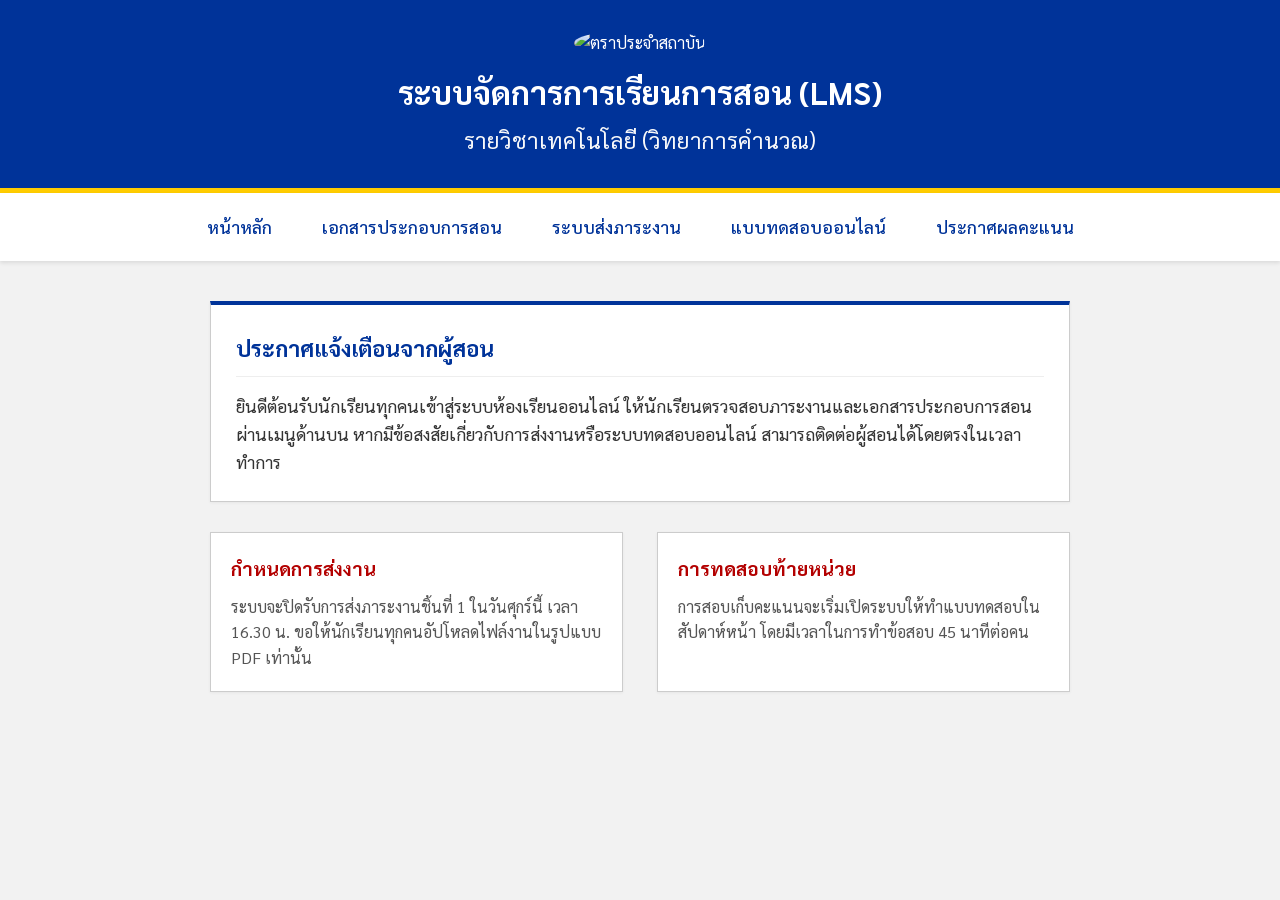
==== index.html @ 014b0f2e "Add files via upload" ====
<!DOCTYPE html>
<html lang="th">
<head>
    <meta charset="UTF-8">
    <meta name="viewport" content="width=device-width, initial-scale=1.0">
    <title>ระบบจัดการการเรียนการสอน</title>
    <!-- นำเข้าฟอนต์ TH Sarabun New จาก Google Fonts -->
    <link href="https://fonts.googleapis.com/css2?family=Sarabun:wght@300;400;500;700&display=swap" rel="stylesheet">
    <link rel="stylesheet" href="style.css">
</head>
<body>

    <!-- ส่วนหัวเว็บไซต์แบบทางการ -->
    <header class="official-header">
        <img src="logo.jpg" alt="ตราประจำสถาบัน" class="school-logo" style="width: 90px; height: auto; margin-bottom: 10px;">
        <h1>ระบบจัดการการเรียนการสอน (LMS)</h1>
        <h2>รายวิชาเทคโนโลยี (วิทยาการคำนวณ)</h2>
    </header>

    <!-- แถบเมนูนำทาง -->
    <nav class="official-nav">
        <a href="#">หน้าหลัก</a>
        <a href="lesson.html">เอกสารประกอบการสอน</a>
        <a href="assignment.html">ระบบส่งภาระงาน</a>
        <a href="quiz.html">แบบทดสอบออนไลน์</a>
        <a href="results.html">ประกาศผลคะแนน</a>
    </nav>

    <!-- พื้นที่เนื้อหาหลัก -->
    <main class="container">
        <div class="content-box">
            <h3 class="section-title">ประกาศแจ้งเตือนจากผู้สอน</h3>
            <p>ยินดีต้อนรับนักเรียนทุกคนเข้าสู่ระบบห้องเรียนออนไลน์ ให้นักเรียนตรวจสอบภาระงานและเอกสารประกอบการสอนผ่านเมนูด้านบน หากมีข้อสงสัยเกี่ยวกับการส่งงานหรือระบบทดสอบออนไลน์ สามารถติดต่อผู้สอนได้โดยตรงในเวลาทำการ</p>
        </div>

        <div class="card-container">
            <div class="info-card">
                <h4>กำหนดการส่งงาน</h4>
                <p>ระบบจะปิดรับการส่งภาระงานชิ้นที่ 1 ในวันศุกร์นี้ เวลา 16.30 น. ขอให้นักเรียนทุกคนอัปโหลดไฟล์งานในรูปแบบ PDF เท่านั้น</p>
            </div>
            <div class="info-card">
                <h4>การทดสอบท้ายหน่วย</h4>
                <p>การสอบเก็บคะแนนจะเริ่มเปิดระบบให้ทำแบบทดสอบในสัปดาห์หน้า โดยมีเวลาในการทำข้อสอบ 45 นาทีต่อคน</p>
            </div>
        </div>
    </main>

</body>
</html>
---- style.css ----
/* บังคับใช้ฟอนต์ Sarabun สำหรับทุกส่วนของเว็บไซต์ */
* {
    margin: 0;
    padding: 0;
    box-sizing: border-box;
    font-family: 'Sarabun', sans-serif;
}

body {
    background-color: #f2f2f2;
    color: #333333;
    line-height: 1.6;
}

/* ตกแต่งส่วนหัวให้ดูเป็นทางการ (น้ำเงิน-ทอง) */
.official-header {
    background-color: #003399;
    color: #ffffff;
    text-align: center;
    padding: 30px 20px;
    border-bottom: 5px solid #ffcc00;
}

.emblem-placeholder {
    width: 80px;
    height: 80px;
    background-color: rgba(255, 255, 255, 0.2);
    border: 2px dashed #ffcc00;
    border-radius: 50%;
    display: inline-flex;
    align-items: center;
    justify-content: center;
    margin-bottom: 15px;
    font-size: 0.9rem;
}

.official-header h1 {
    font-size: 2rem;
    font-weight: 700;
    margin-bottom: 5px;
}

.official-header h2 {
    font-size: 1.4rem;
    font-weight: 400;
    color: #f8f9fa;
}

/* แถบเมนูที่เป็นระเบียบ */
.official-nav {
    background-color: #ffffff;
    display: flex;
    justify-content: center;
    padding: 10px 0;
    box-shadow: 0 2px 4px rgba(0,0,0,0.1);
}

.official-nav a {
    color: #003399;
    text-decoration: none;
    font-size: 1.1rem;
    font-weight: 500;
    padding: 10px 20px;
    margin: 0 5px;
    border-radius: 4px;
    transition: all 0.3s;
}

.official-nav a:hover {
    background-color: #003399;
    color: #ffffff;
}

/* จัดระเบียบเนื้อหาตรงกลาง */
.container {
    max-width: 900px;
    margin: 40px auto;
    padding: 0 20px;
}

/* กล่องเนื้อหาหลักแบบมีกรอบชัดเจน */
.content-box {
    background-color: #ffffff;
    border: 1px solid #cccccc;
    border-top: 4px solid #003399;
    padding: 25px;
    margin-bottom: 30px;
    box-shadow: 0 1px 3px rgba(0,0,0,0.05);
}

.section-title {
    color: #003399;
    font-size: 1.4rem;
    margin-bottom: 15px;
    border-bottom: 1px solid #eeeeee;
    padding-bottom: 10px;
}

.content-box p {
    font-size: 1.1rem;
}

/* กล่องข้อมูลย่อย (แบ่ง 2 ฝั่ง) */
.card-container {
    display: flex;
    justify-content: space-between;
    gap: 20px;
}

.info-card {
    background-color: #ffffff;
    border: 1px solid #cccccc;
    width: 48%;
    padding: 20px;
    box-shadow: 0 1px 3px rgba(0,0,0,0.05);
}

.info-card h4 {
    color: #b30000; /* ใช้สีแดงเข้มสำหรับหัวข้อเน้นย้ำ */
    font-size: 1.2rem;
    margin-bottom: 10px;
}

.info-card p {
    font-size: 1rem;
    color: #555555;
}/* จัดข้อความให้อยู่กึ่งกลาง */
.text-center {
    text-align: center;
}

/* ตกแต่งปุ่มกดส่งงาน */
.upload-btn {
    display: inline-block;
    background-color: #28a745; /* สีเขียว */
    color: white;
    padding: 15px 30px;
    font-size: 1.2rem;
    font-weight: bold;
    text-decoration: none;
    border-radius: 8px;
    margin-top: 20px;
    transition: background-color 0.3s, transform 0.2s;
    box-shadow: 0 4px 6px rgba(0,0,0,0.1);
}

.upload-btn:hover {
    background-color: #218838; /* สีเขียวเข้มขึ้นเมื่อเอาเมาส์ชี้ */
    transform: translateY(-2px); /* ปุ่มขยับขึ้นเล็กน้อยเวลากด */
}/* จัดกลุ่มปุ่มเลือกห้องให้อยู่ตรงกลาง */
.room-buttons {
    margin-top: 20px;
    display: flex;
    justify-content: center;
    gap: 15px; /* ระยะห่างระหว่างปุ่ม */
    flex-wrap: wrap; /* ถ้าจอมือถือเล็กให้ปุ่มปัดลงบรรทัดใหม่ */
}

/* ตกแต่งปุ่มเลือกห้อง */
.room-btn {
    background-color: #ffffff;
    color: #003399;
    border: 2px solid #003399;
    padding: 10px 25px;
    font-size: 1.1rem;
    font-weight: bold;
    border-radius: 5px;
    cursor: pointer;
    transition: all 0.3s ease;
}

/* เปลี่ยนสีปุ่มเมื่อเอาเมาส์ชี้ หรือตอนกด */
.room-btn:hover {
    background-color: #003399;
    color: #ffffff;
    box-shadow: 0 4px 6px rgba(0,0,0,0.1);
}/* ตกแต่งกล่องแจ้งเตือนก่อนสอบ */
.alert-box {
    background-color: #fff3cd; /* สีเหลืองอ่อน */
    border-left: 5px solid #ffcc00; /* ขอบซ้ายสีเหลืองเข้ม */
    padding: 15px 20px;
    margin: 20px auto;
    max-width: 600px;
    text-align: left;
    border-radius: 4px;
    color: #856404;
}

.alert-box h4 {
    margin-bottom: 10px;
    font-size: 1.1rem;
}

.alert-box p {
    font-size: 1rem;
    line-height: 1.8;
}/* บังคับไม่ให้เนื้อหาภายในกล่องล้นออกด้านข้าง */
.content-box {
    overflow-x: hidden;
}

/* จัดการ iframe ของแบบทดสอบให้พอดีกับหน้าจอมือถือ */
.responsive-iframe {
    max-width: 100%;
    border: none;
    border-radius: 8px; /* เพิ่มขอบมนให้ดูทันสมัยขึ้น */
}

/* ปรับระยะห่างสำหรับหน้าจอมือถือ (หน้าจอเล็กกว่า 768px) */
@media screen and (max-width: 768px) {
    .container {
        padding: 10px;
        margin: 20px auto;
    }
    
    .content-box {
        padding: 15px;
    }
    
    .alert-box {
        padding: 10px 15px;
    }
}.school-logo {
    width: 90px; 
    height: auto;
    margin-bottom: 10px;
}
.school-logo {
    width: 90px;
    height: 90px; /* บังคับความสูงให้เท่ากับความกว้าง */
    object-fit: cover; /* จัดระเบียบภาพไม่ให้ยืดหรือบิดเบี้ยว */
    border-radius: 50%; /* คำสั่งนี้คือพระเอกที่ทำให้รูปกลมครับ */
    margin-bottom: 10px;
}
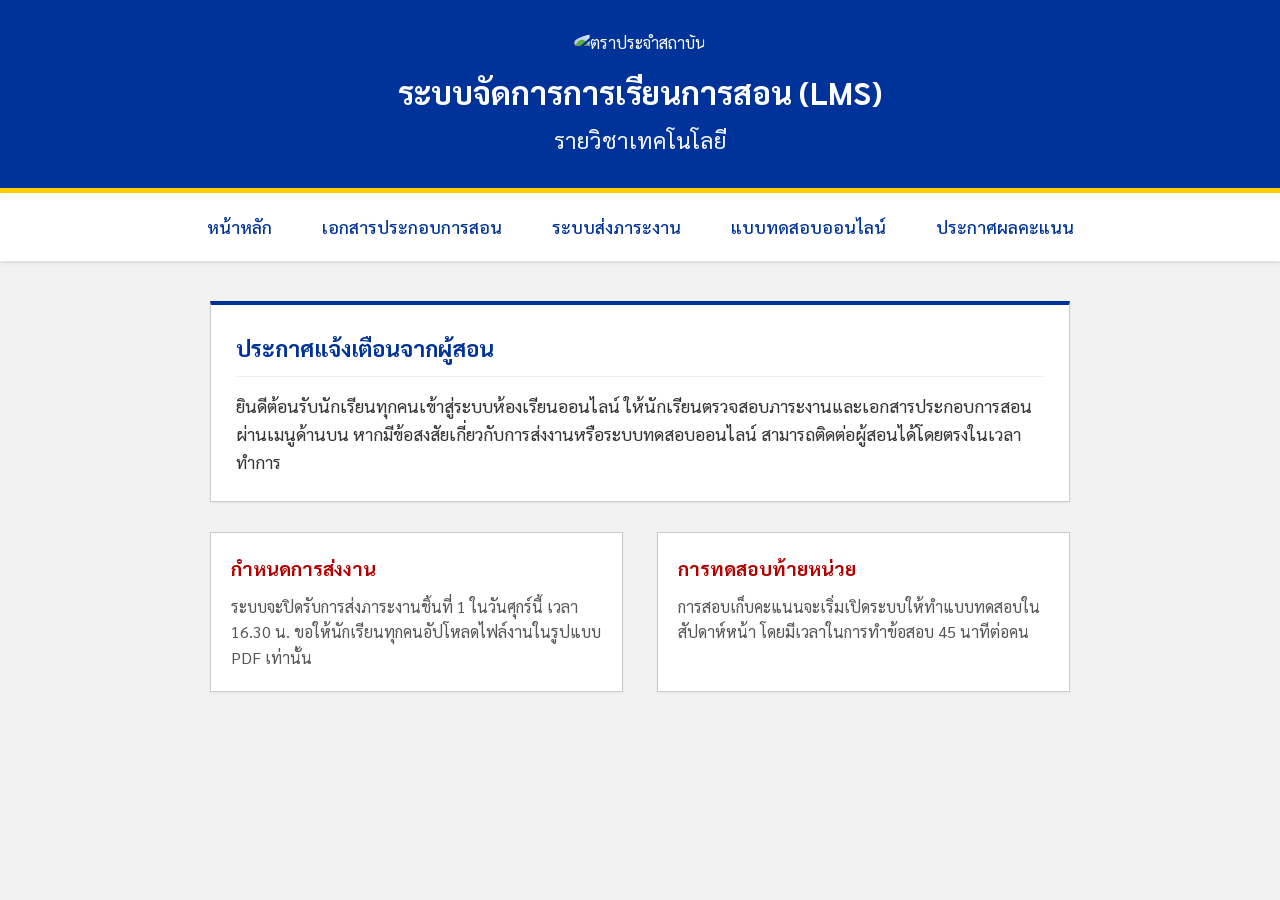
==== commit d5b642fb: "Update index.html" ====
--- a/index.html
+++ b/index.html
@@ -14,7 +14,7 @@
     <header class="official-header">
         <img src="logo.jpg" alt="ตราประจำสถาบัน" class="school-logo" style="width: 90px; height: auto; margin-bottom: 10px;">
         <h1>ระบบจัดการการเรียนการสอน (LMS)</h1>
-        <h2>รายวิชาเทคโนโลยี (วิทยาการคำนวณ)</h2>
+        <h2>รายวิชาเทคโนโลยี</h2>
     </header>
 
     <!-- แถบเมนูนำทาง -->
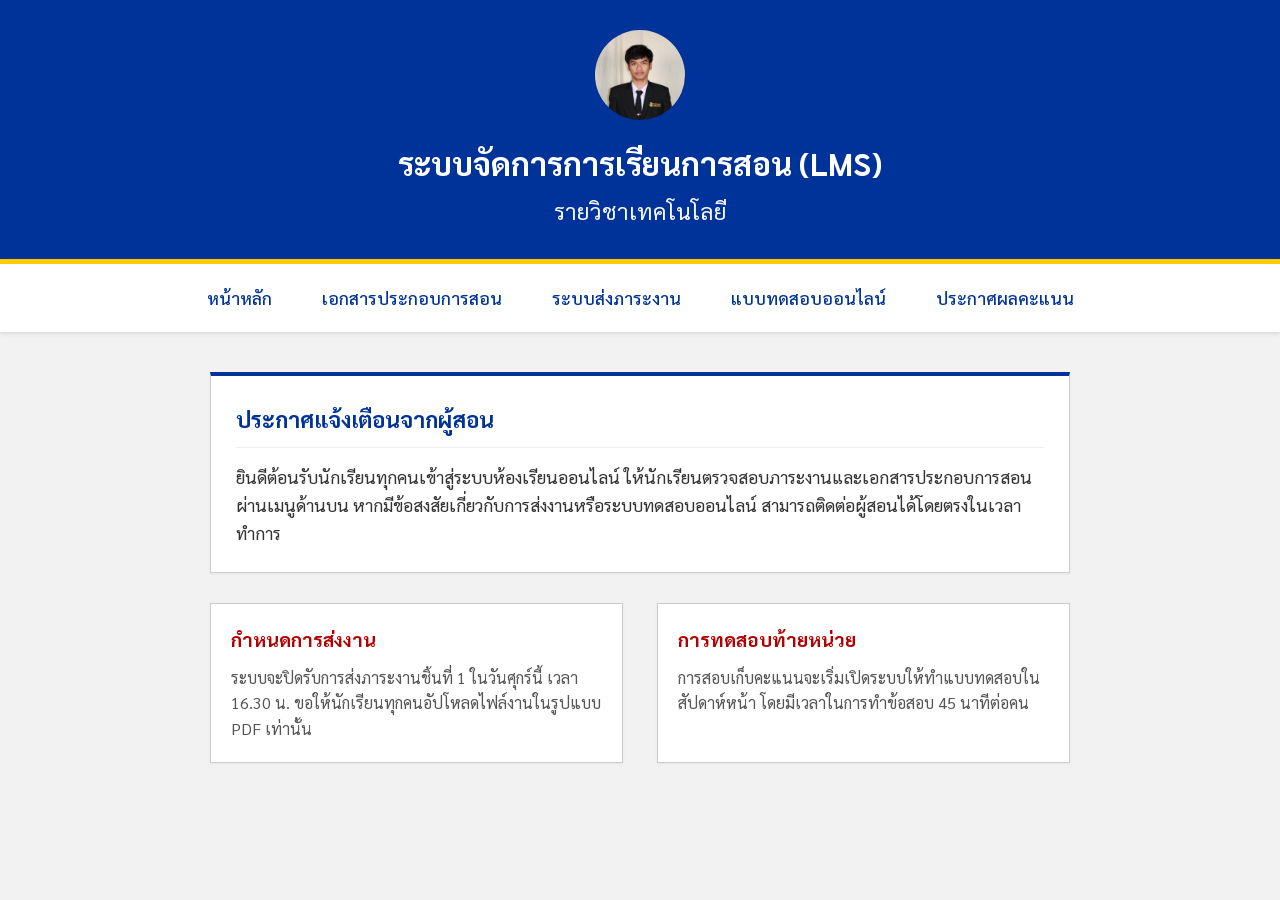
==== commit b93bb2e1: "Update index.html" ====
--- a/index.html
+++ b/index.html
@@ -12,7 +12,7 @@
 
     <!-- ส่วนหัวเว็บไซต์แบบทางการ -->
     <header class="official-header">
-        <img src="logo.jpg" alt="ตราประจำสถาบัน" class="school-logo" style="width: 90px; height: auto; margin-bottom: 10px;">
+        <img src="logo.JPG" alt="ตราประจำสถาบัน" class="school-logo" style="width: 90px; height: auto; margin-bottom: 10px;">
         <h1>ระบบจัดการการเรียนการสอน (LMS)</h1>
         <h2>รายวิชาเทคโนโลยี</h2>
     </header>
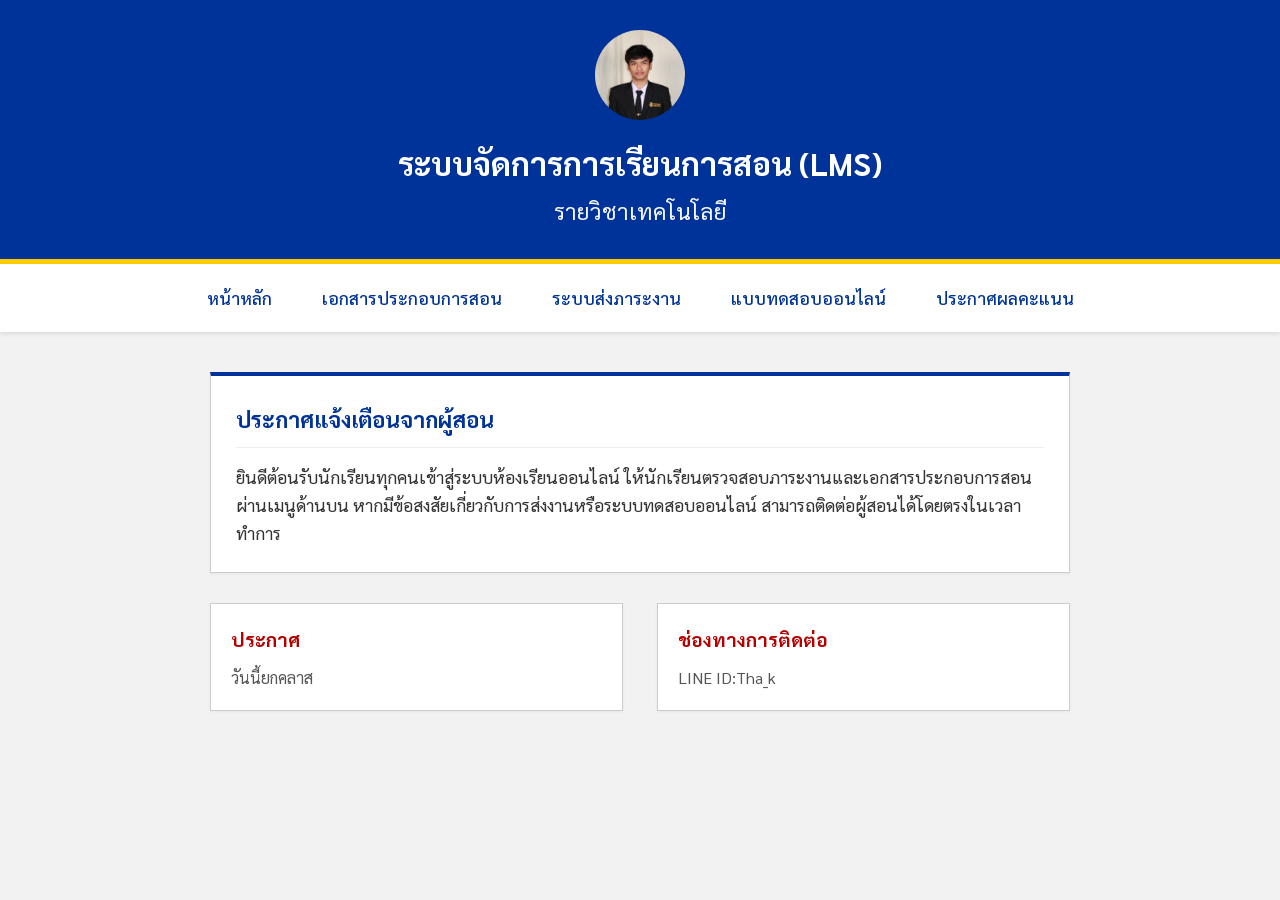
==== commit ea8c26bd: "Update index.html" ====
--- a/index.html
+++ b/index.html
@@ -35,12 +35,12 @@
 
         <div class="card-container">
             <div class="info-card">
-                <h4>กำหนดการส่งงาน</h4>
-                <p>ระบบจะปิดรับการส่งภาระงานชิ้นที่ 1 ในวันศุกร์นี้ เวลา 16.30 น. ขอให้นักเรียนทุกคนอัปโหลดไฟล์งานในรูปแบบ PDF เท่านั้น</p>
+                <h4>ประกาศ</h4>
+                <p>วันนี้ยกคลาส</p>
             </div>
             <div class="info-card">
-                <h4>การทดสอบท้ายหน่วย</h4>
-                <p>การสอบเก็บคะแนนจะเริ่มเปิดระบบให้ทำแบบทดสอบในสัปดาห์หน้า โดยมีเวลาในการทำข้อสอบ 45 นาทีต่อคน</p>
+                <h4>ช่องทางการติดต่อ</h4>
+                <p>LINE ID:Tha_k</p>
             </div>
         </div>
     </main>
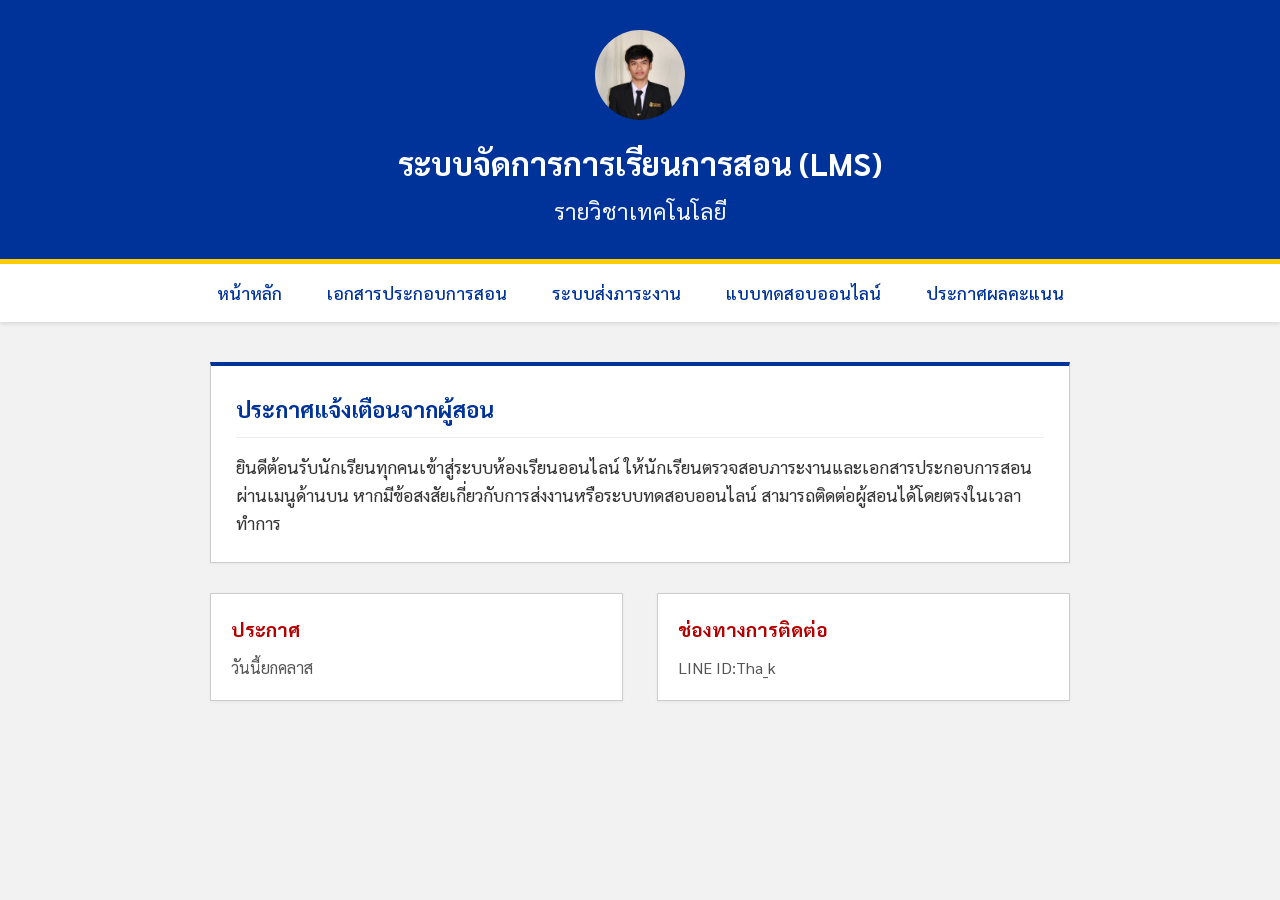
==== commit 5798e393: "Update index.html" ====
--- a/index.html
+++ b/index.html
@@ -19,7 +19,7 @@
 
     <!-- แถบเมนูนำทาง -->
     <nav class="official-nav">
-        <a href="#">หน้าหลัก</a>
+        <a href="index.html">หน้าหลัก</a>
         <a href="lesson.html">เอกสารประกอบการสอน</a>
         <a href="assignment.html">ระบบส่งภาระงาน</a>
         <a href="quiz.html">แบบทดสอบออนไลน์</a>
--- a/style.css
+++ b/style.css
@@ -231,4 +231,79 @@
     object-fit: cover; /* จัดระเบียบภาพไม่ให้ยืดหรือบิดเบี้ยว */
     border-radius: 50%; /* คำสั่งนี้คือพระเอกที่ทำให้รูปกลมครับ */
     margin-bottom: 10px;
-}+}
+/* ตกแต่งกล่องบทเรียน */
+.lesson-card {
+    background-color: #f8f9fa;
+    border-left: 5px solid #003399;
+    padding: 20px;
+    margin-bottom: 20px;
+    border-radius: 4px;
+    box-shadow: 0 2px 4px rgba(0,0,0,0.05);
+}
+
+.lesson-card h4 {
+    color: #003399;
+    margin-bottom: 10px;
+    font-size: 1.2rem;
+}
+
+.lesson-card p {
+    color: #444;
+    margin-bottom: 15px;
+}
+
+/* จัดกลุ่มปุ่มในกล่องบทเรียน */
+.lesson-actions {
+    display: flex;
+    gap: 10px;
+    flex-wrap: wrap; /* ให้ปุ่มปัดลงบรรทัดใหม่ถ้ายาวเกินไปในมือถือ */
+}
+
+/* ตกแต่งปุ่มดาวน์โหลด/ดูสื่อ */
+.lesson-btn {
+    padding: 8px 15px;
+    border-radius: 5px;
+    text-decoration: none;
+    font-weight: bold;
+    font-size: 0.95rem;
+    transition: background-color 0.3s;
+    color: white;
+}
+
+.pdf-btn {
+    background-color: #dc3545; /* สีแดงสำหรับ PDF */
+}
+.pdf-btn:hover { background-color: #c82333; }
+
+.video-btn {
+    background-color: #ff0000; /* สีแดง YouTube */
+}
+.video-btn:hover { background-color: #cc0000; }
+
+.web-btn {
+    background-color: #17a2b8; /* สีฟ้าสำหรับเว็บไซต์ */
+}
+.web-btn:hover { background-color: #138496; }
+/* 1. แก้ปัญหาขอบขาวด้านขวา (ล็อกไม่ให้เว็บกว้างเกินหน้าจอ) */
+html, body {
+    margin: 0;
+    padding: 0;
+    overflow-x: hidden; 
+}
+
+/* 2. จัดระเบียบกล่องเมนูนำทาง */
+.official-nav {
+    display: flex;
+    flex-wrap: wrap; /* ถ้ายาวเกินหน้าจอ ให้อนุญาตให้ปัดลงบรรทัดใหม่ได้ */
+    justify-content: center;
+    gap: 15px; /* เพิ่มระยะห่างระหว่างเมนูไม่ให้เบียดกัน */
+    padding: 10px;
+}
+
+/* 3. จัดระเบียบตัวหนังสือในเมนู */
+.official-nav a {
+    white-space: nowrap; /* คำสั่งสำคัญ: ห้ามตัวหนังสือฉีกขาดลงมาซ้อนกัน */
+    padding: 5px 10px;
+    text-align: center;
+}
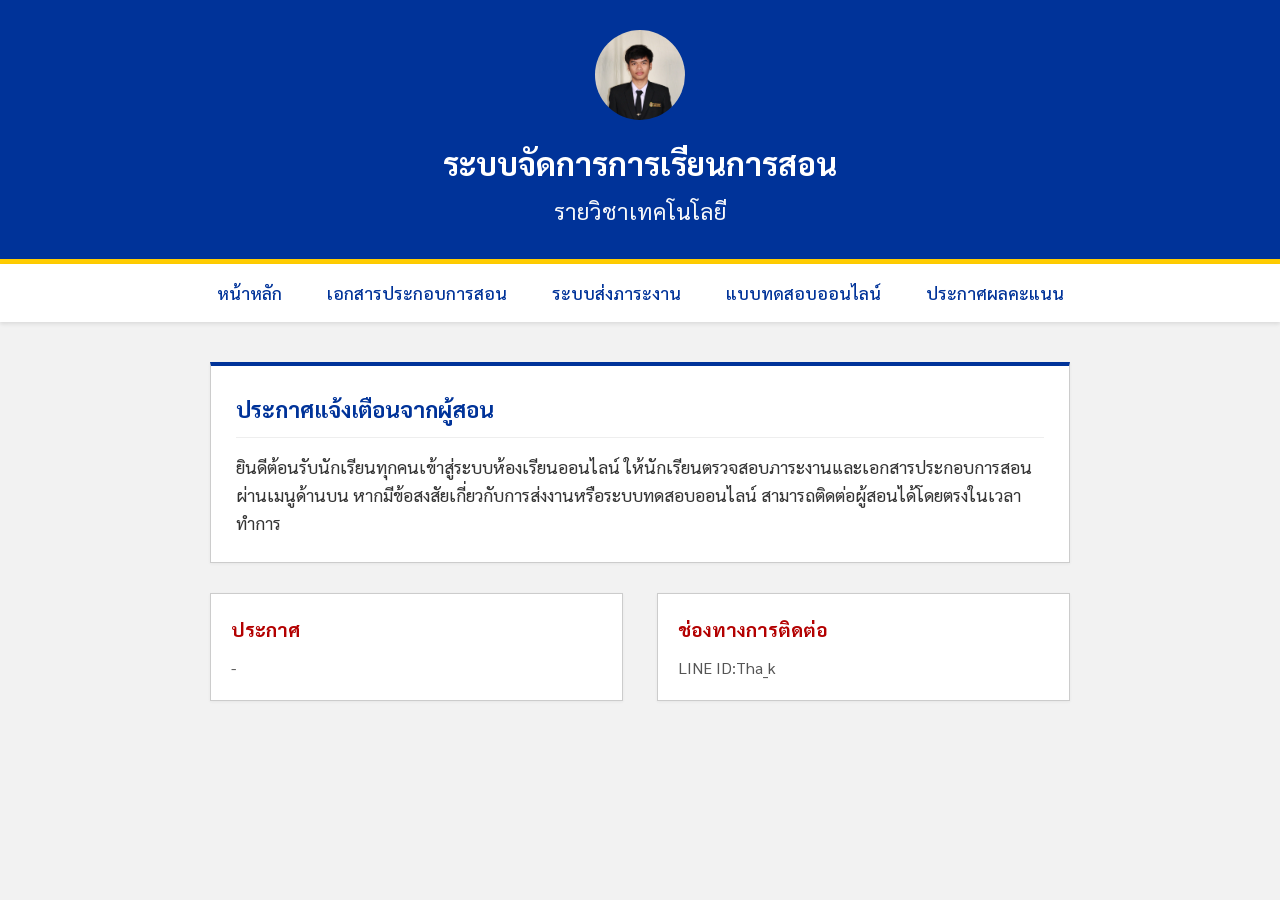
==== commit 90b6ac4f: "Fix HTML structure and update content" ====
--- a/index.html
+++ b/index.html
@@ -13,7 +13,7 @@
     <!-- ส่วนหัวเว็บไซต์แบบทางการ -->
     <header class="official-header">
         <img src="logo.JPG" alt="ตราประจำสถาบัน" class="school-logo" style="width: 90px; height: auto; margin-bottom: 10px;">
-        <h1>ระบบจัดการการเรียนการสอน (LMS)</h1>
+        <h1>ระบบจัดการการเรียนการสอน</h1>
         <h2>รายวิชาเทคโนโลยี</h2>
     </header>
 
@@ -36,7 +36,7 @@
         <div class="card-container">
             <div class="info-card">
                 <h4>ประกาศ</h4>
-                <p>วันนี้ยกคลาส</p>
+                <p>-</p>
             </div>
             <div class="info-card">
                 <h4>ช่องทางการติดต่อ</h4>
